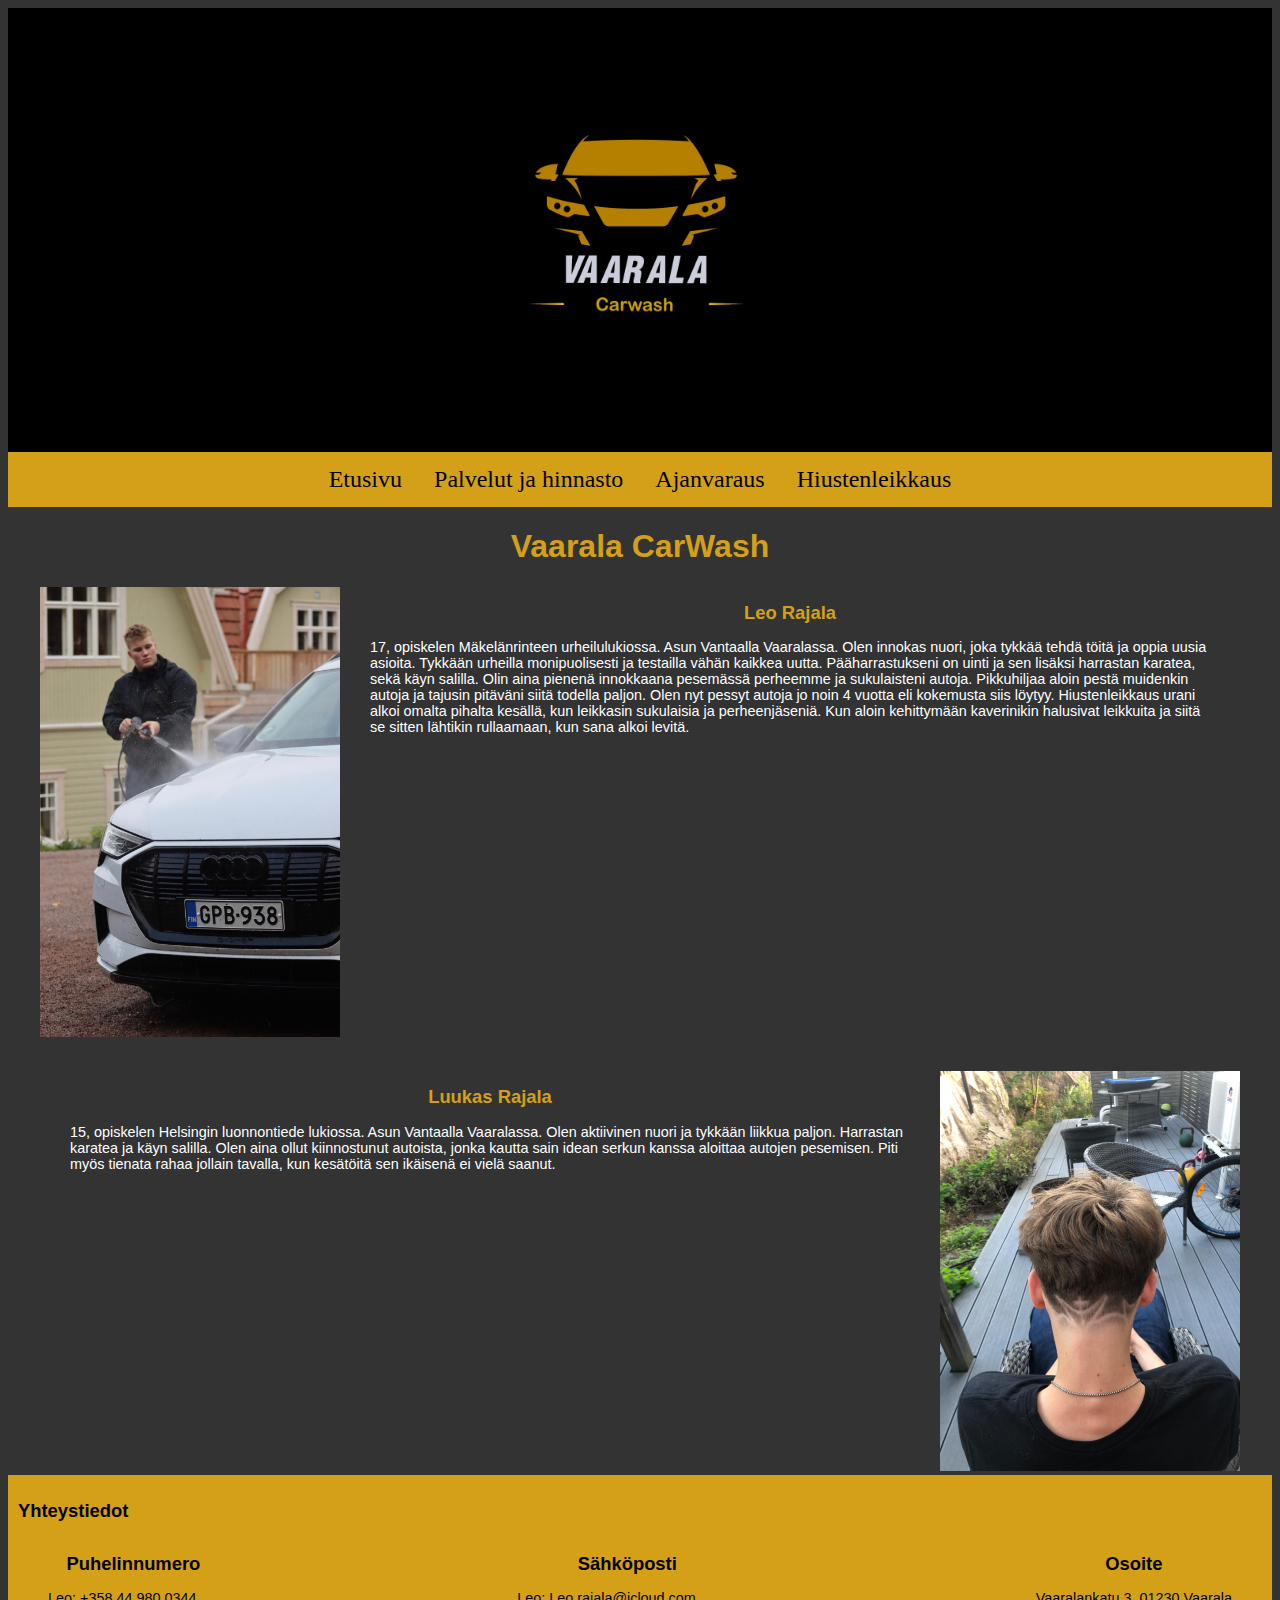
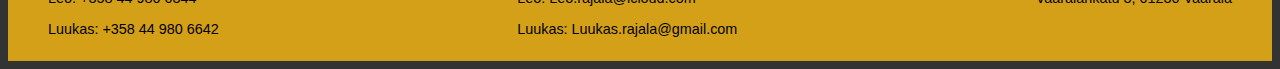
==== index.html @ edc4dbb0 "Major changes to site" ====
<!DOCTYPE html>
<html lang="fi">
    <head>
        <title>Vaarala CarWash</title>
        <link rel="icon" type="image/x-icon" href="Autopesu logo.jpg">
        <meta http-equiv="X-UA-Compatible" content="IE=edge">
        <meta name="viewport" content="width=device-width, initial-scale=1">
        <meta charset="UTF-8">
        <meta name="author" content="Eetu">
        <link href="tyyli.css" rel="stylesheet" type="text/css">
    </head>
    <body>
        <img src="autopesu_banner.png" alt="banner_filler" id="banner_filler">
            <img src="Autopesu logo.jpg" alt="banner_mobile" id="banner_mobile">
            <nav id="topbar"> <!-- Nav -->
                <a href="index.html">Etusivu</a>
                <a href="palvelut_ja_hinnasto.html">Palvelut ja hinnasto</a>
                <a href="ajanvaraus.html">Ajanvaraus</a>
                <a href="hiustenleikkaus.html">Hiustenleikkaus</a>
            </nav>
        <div class="main_container">
            <h1>Vaarala CarWash</h1><!-- sivulla o vain yksi H1 -->
            <!-- <h2>Alaotsikko 1</h2> -->
            <div class="flex_container">
                <div itemid="container1">
                    <img src="leo_filler.jpg" alt="leo_filler" id="leo_filler">
                </div>
                <div itemid="container2">
                    <h2>Leo Rajala</h2>
                    <p>17, opiskelen Mäkelänrinteen urheilulukiossa. Asun Vantaalla Vaaralassa. Olen innokas nuori, joka tykkää tehdä töitä ja oppia uusia asioita. Tykkään urheilla monipuolisesti ja testailla vähän kaikkea uutta. Pääharrastukseni on uinti ja sen lisäksi harrastan karatea, sekä käyn salilla. Olin aina pienenä innokkaana pesemässä perheemme ja sukulaisteni autoja. Pikkuhiljaa aloin pestä muidenkin autoja ja tajusin pitäväni siitä todella paljon. Olen nyt pessyt autoja jo noin 4 vuotta eli kokemusta siis löytyy. Hiustenleikkaus urani alkoi omalta pihalta kesällä, kun leikkasin sukulaisia ja perheenjäseniä. Kun aloin kehittymään kaverinikin halusivat leikkuita ja siitä se sitten lähtikin rullaamaan, kun sana alkoi levitä.</p>
                </div>
            </div>
            <div class="flex_container2">
                <div itemid="container3">
                    <h2>Luukas Rajala</h2>
                    <p>15, opiskelen Helsingin luonnontiede lukiossa. Asun Vantaalla Vaaralassa. Olen aktiivinen nuori ja tykkään liikkua paljon. Harrastan karatea ja käyn salilla. Olen aina ollut kiinnostunut autoista, jonka kautta sain idean serkun kanssa aloittaa autojen pesemisen. Piti myös tienata rahaa jollain tavalla, kun kesätöitä sen ikäisenä ei vielä saanut.</p>
                </div>
                <div itemid="container4">
                    <img src="luukas_filler.jpg" alt="luukas_filler" id="luukas_filler" width="400" height="600">
                </div>
            </div>
            <div class="flex_container3">
                <div itemid="container5">
                    <img src="luukas_filler.jpg" alt="luukas_filler" id="luukas_filler" width="400" height="600">
                </div>
            </div>
            <h2 id="mobile_luukas">Luukas Rajala</h2>
            <p id="mobile_luukas_p">15, opiskelen Helsingin luonnontiede lukiossa. Asun Vantaalla Vaaralassa. Olen aktiivinen nuori ja tykkään liikkua paljon. Harrastan karatea ja käyn salilla. Serkkuni kanssa tarvittiin rahaa, joten keksittiin, että aloitetaan autojen peseminen.</p>
        </div>
        <div id="bottom_bar">
            <h2>Yhteystiedot</h2>
            <div class="flex_container_yhteystiedot">
                <div itemid="puh_num">
                    <h2>Puhelinnumero</h2>
                    <p>Leo: +358 44 980 0344</p>
                    <p>Luukas: +358 44 980 6642</p>
                </div>
                <div itemid="s_posti">
                    <h2>Sähköposti</h2>
                    <p>Leo: Leo.rajala@icloud.com</p>
                    <p>Luukas: Luukas.rajala@gmail.com</p>
                </div>
                <div itemid="osoite">
                    <h2>Osoite</h2>
                    <p>Vaaralankatu 3, 01230 Vaarala</p>
                </div>
            </div>
        </div>
    </body>
</html>
---- tyyli.css ----
/*responsive element base*/
@media only screen and (max-width:420px)
{
    .flex_container3{display: flex;
        justify-content: space-between;
        text-align: center;
        p {
           text-align: left;
           padding-left: 30px;
           padding-right: 30px;
       }
    }

    .flex_container2{display: none;
        justify-content: space-between;
        text-align: center;
        p {
           text-align: left;
           padding-left: 30px;
           padding-right: 30px;
       }
    }

    .flex_container_yhteystiedot{display: flex;
        justify-content: space-evenly;
        flex-wrap: wrap;
        text-align: center;
        p {
           text-align: left;
           padding-left: 30px;
           padding-right: 30px;
       }

    }

    #mobile_luukas {display: block;}
    #mobile_luukas_p{display: block;}

    #banner_filler {
        display: none;
    }

    #banner_mobile {
        display: block;
        margin-left: auto;
        margin-right: auto;
        width: 100%;
        height: auto;
    }

    #topbar {
        text-align: center;
        overflow: hidden;
        background-color: #D4A017;
    }

    #leo_filler {
        width: 100%;
        height: auto;
    }

    #luukas_filler {
        width: 100%;
        height: auto;
    }

    .main_container {
        width: 100%;
        max-width: 1200px;
        margin: 0 auto;
        background-color: #333333;
    }
}

/*responsive element base*/
@media only screen and (min-width:421px)
{
    .flex_container{display: flex;
                    justify-content: space-between;
                    text-align: center;
                    p {
                        text-align: left;
                        padding-left: 30px;
                        padding-right: 30px;
                    }
                    padding-bottom: 30px;
    }

    .flex_container2{display: flex;
                     justify-content: space-between;
                     text-align: center;
                     p {
                        text-align: left;
                        padding-left: 30px;
                        padding-right: 30px;
                    }
    }

    .flex_container3{display: none;
                     justify-content: space-between;
                     text-align: center;
                     p {
                        text-align: left;
                        padding-left: 30px;
                        padding-right: 30px;
                    }
    }

    .flex_container_yhteystiedot{display: flex;
                                 justify-content: space-between;
                                 text-align: center;
                                 p {
                                    text-align: left;
                                    padding-left: 30px;
                                    padding-right: 30px;
                                }
    }

    #mobile_luukas {display: none;}
    #mobile_luukas_p{display: none;}

    #banner_filler {
        display: block;
        margin-left: auto;
        margin-right: auto;
        width: 100%;
        height: auto;
    }

    #banner_mobile {
        display: none;
    }

    #topbar {
        position: sticky;
        top: 0;
        text-align: center;
        overflow: hidden;
        background-color: #D4A017;
    }

    #leo_filler {
        width: 250px;
        height: auto;
    }

    #luukas_filler {
        width: 250px;
        height: auto;
    }

    .main_container {
        width: 100%;
        max-width: 1200px;
        margin: 0 auto;
        background-color: #333333;
    }
              
}
/*responsive element base*/
@media only screen and (min-width:1024px)
{

    .flex_container3{display: none;
        justify-content: space-between;
        text-align: center;
        p {
           text-align: left;
           padding-left: 30px;
           padding-right: 30px;
       }
    }
    .flex_container_yhteystiedot{display: flex;
        justify-content: space-between;
        text-align: center;
        p {
           text-align: left;
           padding-left: 30px;
           padding-right: 30px;
       }
    }

    #mobile_luukas {display: none;}
    #mobile_luukas_p{display: none;}

    #banner_filler {
        display: block;
        margin-left: auto;
        margin-right: auto;
        width: 100%;
        height: auto;
    }

    #banner_mobile {
        display: none;
    }

    #topbar {
        position: sticky;
        top: 0;
        text-align: center;
        overflow: hidden;
        background-color: #D4A017;
    }

    #leo_filler {
        width: 300px;
        height: auto;
    }

    #luukas_filler {
        width: 300px;
        height: auto;
    }

    .main_container {
        width: 100%;
        max-width: 1200px;
        margin: 0 auto;
        background-color: #333333;
    }

}

#topbar a {
    font-size: 1.5em;
    display: inline-block;
    color: rgb(0, 0, 0);
    padding: 14px;
    text-decoration: none;
}

#topbar a:hover {
    text-decoration: underline;
}

#bottom_bar {
    display: block;
    color: rgb(0, 0, 0);
    padding: 10px;
    text-decoration: none;
    background-color: #D4A017;
    overflow: hidden;
}

#bottom_bar h2{
    color: black;
}

#bottom_bar p {
    color: black;
}


body {
    background-color: #333333;
}


h1 {
    display: block;
    font-family: Verdana, Geneva, Tahoma, sans-serif;
    text-align: center;
    font-size: 2em;
    color: #D4A017;
}


a {
    color: #251010;
    font-size: 0.82em;
    display: block;
    text-align: center;
    color: #FFFFFF;
}

h2 {
    font-size: 1.15em;
    font-family: Verdana, Geneva, Tahoma, sans-serif;
    color: #D4A017;
}

h4 {
    font-size: 1em;
    font-family: Verdana, Geneva, Tahoma, sans-serif;
    color: #FFFFFF;
}

h6 {
    display: block;
    font-family: Verdana, Geneva, Tahoma, sans-serif;
    text-align: center;
    font-size: 2em;
    color: #FFFFFF;
}

li {
    font-size: 0.9em;
    font-family: Verdana, Geneva, Tahoma, sans-serif;
    color: #FFFFFF;
}

p {
    font-size: 0.9em;
    font-family: Verdana, Geneva, Tahoma, sans-serif;
    color: #FFFFFF;
}
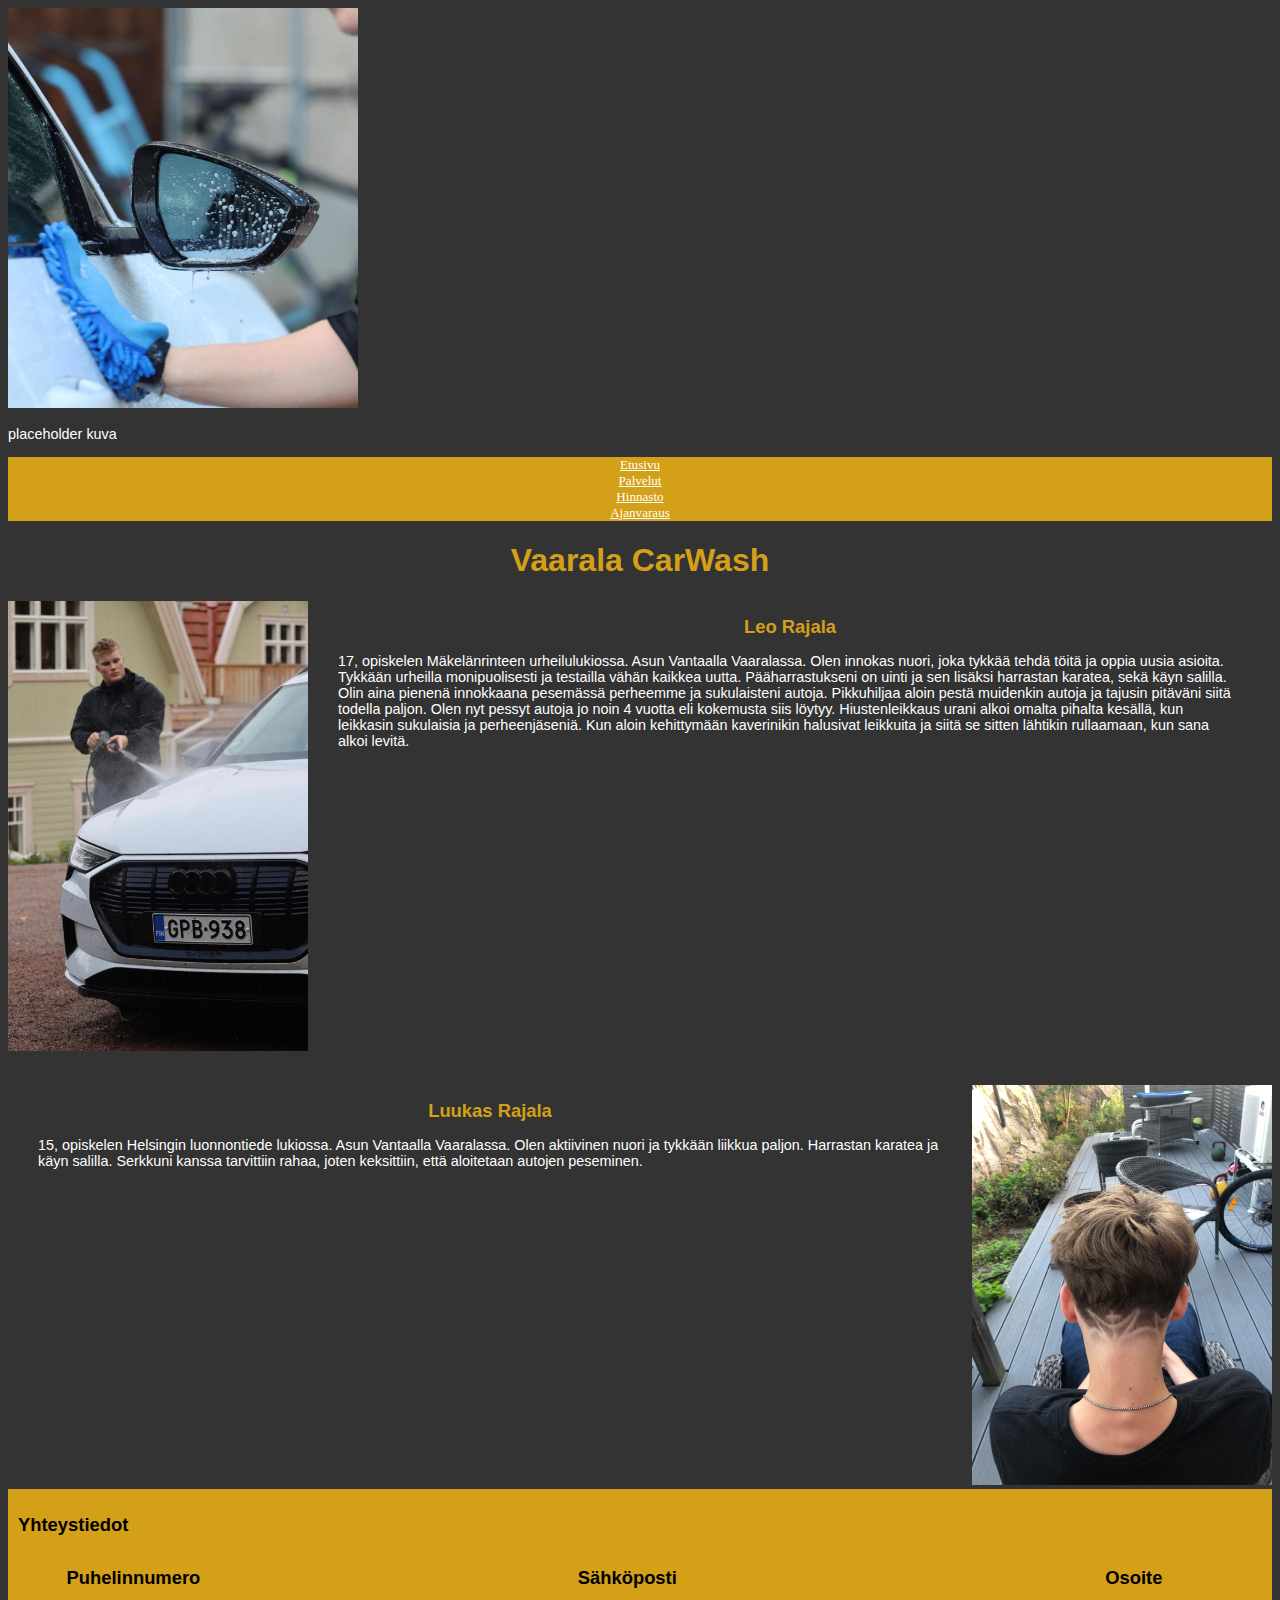
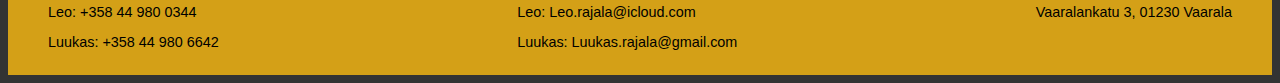
==== commit 4253616b: "Merge branch 'main' of https://github.com/Hellbee1/Hellbee1.github.io" ====
--- a/index.html
+++ b/index.html
@@ -10,43 +10,41 @@
         <link href="tyyli.css" rel="stylesheet" type="text/css">
     </head>
     <body>
-        <img src="autopesu_banner.png" alt="banner_filler" id="banner_filler">
-            <img src="Autopesu logo.jpg" alt="banner_mobile" id="banner_mobile">
-            <nav id="topbar"> <!-- Nav -->
-                <a href="index.html">Etusivu</a>
-                <a href="palvelut_ja_hinnasto.html">Palvelut ja hinnasto</a>
-                <a href="ajanvaraus.html">Ajanvaraus</a>
-                <a href="hiustenleikkaus.html">Hiustenleikkaus</a>
-            </nav>
-        <div class="main_container">
-            <h1>Vaarala CarWash</h1><!-- sivulla o vain yksi H1 -->
-            <!-- <h2>Alaotsikko 1</h2> -->
-            <div class="flex_container">
-                <div itemid="container1">
-                    <img src="leo_filler.jpg" alt="leo_filler" id="leo_filler">
-                </div>
-                <div itemid="container2">
-                    <h2>Leo Rajala</h2>
-                    <p>17, opiskelen Mäkelänrinteen urheilulukiossa. Asun Vantaalla Vaaralassa. Olen innokas nuori, joka tykkää tehdä töitä ja oppia uusia asioita. Tykkään urheilla monipuolisesti ja testailla vähän kaikkea uutta. Pääharrastukseni on uinti ja sen lisäksi harrastan karatea, sekä käyn salilla. Olin aina pienenä innokkaana pesemässä perheemme ja sukulaisteni autoja. Pikkuhiljaa aloin pestä muidenkin autoja ja tajusin pitäväni siitä todella paljon. Olen nyt pessyt autoja jo noin 4 vuotta eli kokemusta siis löytyy. Hiustenleikkaus urani alkoi omalta pihalta kesällä, kun leikkasin sukulaisia ja perheenjäseniä. Kun aloin kehittymään kaverinikin halusivat leikkuita ja siitä se sitten lähtikin rullaamaan, kun sana alkoi levitä.</p>
-                </div>
+        <img src="banner_filler.jpg" alt="banner_filler" id="banner_filler" width="350" height="400">
+        <p>placeholder kuva</p>
+        <div id="topbar"> <!-- Nav -->
+            <a href="index.html">Etusivu</a>
+            <a href="palvelut.html">Palvelut</a>
+            <a href="hinnasto.html">Hinnasto</a>
+            <a href="ajanvaraus.html">Ajanvaraus</a>
+        </div>
+        <h1>Vaarala CarWash</h1><!-- sivulla o vain yksi H1 -->
+        <!-- <h2>Alaotsikko 1</h2> -->
+        <div class="flex_container">
+            <div itemid="container1">
+                <img src="leo_filler.jpg" alt="leo_filler" id="leo_filler" width="400" height="600">
             </div>
-            <div class="flex_container2">
-                <div itemid="container3">
-                    <h2>Luukas Rajala</h2>
-                    <p>15, opiskelen Helsingin luonnontiede lukiossa. Asun Vantaalla Vaaralassa. Olen aktiivinen nuori ja tykkään liikkua paljon. Harrastan karatea ja käyn salilla. Olen aina ollut kiinnostunut autoista, jonka kautta sain idean serkun kanssa aloittaa autojen pesemisen. Piti myös tienata rahaa jollain tavalla, kun kesätöitä sen ikäisenä ei vielä saanut.</p>
-                </div>
-                <div itemid="container4">
-                    <img src="luukas_filler.jpg" alt="luukas_filler" id="luukas_filler" width="400" height="600">
-                </div>
+            <div itemid="container2">
+                <h2>Leo Rajala</h2>
+                <p>17, opiskelen Mäkelänrinteen urheilulukiossa. Asun Vantaalla Vaaralassa. Olen innokas nuori, joka tykkää tehdä töitä ja oppia uusia asioita. Tykkään urheilla monipuolisesti ja testailla vähän kaikkea uutta. Pääharrastukseni on uinti ja sen lisäksi harrastan karatea, sekä käyn salilla. Olin aina pienenä innokkaana pesemässä perheemme ja sukulaisteni autoja. Pikkuhiljaa aloin pestä muidenkin autoja ja tajusin pitäväni siitä todella paljon. Olen nyt pessyt autoja jo noin 4 vuotta eli kokemusta siis löytyy. Hiustenleikkaus urani alkoi omalta pihalta kesällä, kun leikkasin sukulaisia ja perheenjäseniä. Kun aloin kehittymään kaverinikin halusivat leikkuita ja siitä se sitten lähtikin rullaamaan, kun sana alkoi levitä.</p>
             </div>
-            <div class="flex_container3">
-                <div itemid="container5">
-                    <img src="luukas_filler.jpg" alt="luukas_filler" id="luukas_filler" width="400" height="600">
-                </div>
+        </div>
+        <div class="flex_container2">
+            <div itemid="container3">
+                <h2>Luukas Rajala</h2>
+                <p>15, opiskelen Helsingin luonnontiede lukiossa. Asun Vantaalla Vaaralassa. Olen aktiivinen nuori ja tykkään liikkua paljon. Harrastan karatea ja käyn salilla. Serkkuni kanssa tarvittiin rahaa, joten keksittiin, että aloitetaan autojen peseminen.</p>
             </div>
-            <h2 id="mobile_luukas">Luukas Rajala</h2>
-            <p id="mobile_luukas_p">15, opiskelen Helsingin luonnontiede lukiossa. Asun Vantaalla Vaaralassa. Olen aktiivinen nuori ja tykkään liikkua paljon. Harrastan karatea ja käyn salilla. Serkkuni kanssa tarvittiin rahaa, joten keksittiin, että aloitetaan autojen peseminen.</p>
+            <div itemid="container4">
+                <img src="luukas_filler.jpg" alt="luukas_filler" id="luukas_filler" width="400" height="600">
+            </div>
         </div>
+        <div class="flex_container3">
+            <div itemid="container5">
+                <img src="luukas_filler.jpg" alt="luukas_filler" id="luukas_filler" width="400" height="600">
+            </div>
+        </div>
+        <h2 id="mobile_luukas">Luukas Rajala</h2>
+        <p id="mobile_luukas_p">15, opiskelen Helsingin luonnontiede lukiossa. Asun Vantaalla Vaaralassa. Olen aktiivinen nuori ja tykkään liikkua paljon. Harrastan karatea ja käyn salilla. Serkkuni kanssa tarvittiin rahaa, joten keksittiin, että aloitetaan autojen peseminen.</p>
         <div id="bottom_bar">
             <h2>Yhteystiedot</h2>
             <div class="flex_container_yhteystiedot">
--- a/tyyli.css
+++ b/tyyli.css
@@ -3,73 +3,40 @@
 {
     .flex_container3{display: flex;
         justify-content: space-between;
+        text-align: center;
+    }
+
+    .flex_container3 p{
+        text-align: left;
+        padding-left: 30px;
+        padding-right: 30px; 
+    }
+
+    .flex_container2{display: none;
+        justify-content: space-between;
+        text-align: center;
+    }
+
+    .flex_container2 p{
+        text-align: left;
+        padding-left: 30px;
+        padding-right: 30px;
+    }
+
+    .flex_container_yhteystiedot{display: flex;
+        justify-content: space-evenly;
+        flex-wrap: wrap;
         text-align: center;
         p {
            text-align: left;
            padding-left: 30px;
            padding-right: 30px;
        }
-    }
-
-    .flex_container2{display: none;
-        justify-content: space-between;
-        text-align: center;
-        p {
-           text-align: left;
-           padding-left: 30px;
-           padding-right: 30px;
-       }
-    }
-
-    .flex_container_yhteystiedot{display: flex;
-        justify-content: space-evenly;
-        flex-wrap: wrap;
-        text-align: center;
-        p {
-           text-align: left;
-           padding-left: 30px;
-           padding-right: 30px;
-       }
-
-    }
+
+}
 
     #mobile_luukas {display: block;}
     #mobile_luukas_p{display: block;}
-
-    #banner_filler {
-        display: none;
-    }
-
-    #banner_mobile {
-        display: block;
-        margin-left: auto;
-        margin-right: auto;
-        width: 100%;
-        height: auto;
-    }
-
-    #topbar {
-        text-align: center;
-        overflow: hidden;
-        background-color: #D4A017;
-    }
-
-    #leo_filler {
-        width: 100%;
-        height: auto;
-    }
-
-    #luukas_filler {
-        width: 100%;
-        height: auto;
-    }
-
-    .main_container {
-        width: 100%;
-        max-width: 1200px;
-        margin: 0 auto;
-        background-color: #333333;
-    }
 }
 
 /*responsive element base*/
@@ -78,83 +45,51 @@
     .flex_container{display: flex;
                     justify-content: space-between;
                     text-align: center;
-                    p {
-                        text-align: left;
-                        padding-left: 30px;
-                        padding-right: 30px;
-                    }
                     padding-bottom: 30px;
+    }
+
+    .flex_container p{
+        text-align: left;
+        padding-left: 30px;
+        padding-right: 30px;
     }
 
     .flex_container2{display: flex;
                      justify-content: space-between;
                      text-align: center;
-                     p {
-                        text-align: left;
-                        padding-left: 30px;
-                        padding-right: 30px;
-                    }
+    }
+
+    .flex_container2 p{
+        text-align: left;
+        padding-left: 30px;
+        padding-right: 30px;
     }
 
     .flex_container3{display: none;
                      justify-content: space-between;
                      text-align: center;
-                     p {
-                        text-align: left;
-                        padding-left: 30px;
-                        padding-right: 30px;
-                    }
+    }
+
+    .flex_container3{
+        text-align: left;
+        padding-left: 30px;
+        padding-right: 30px;
     }
 
     .flex_container_yhteystiedot{display: flex;
                                  justify-content: space-between;
                                  text-align: center;
-                                 p {
-                                    text-align: left;
-                                    padding-left: 30px;
-                                    padding-right: 30px;
-                                }
+                        
+    }
+
+    .flex_container_yhteystiedot p{
+        text-align: left;
+        padding-left: 30px;
+        padding-right: 30px;
     }
 
     #mobile_luukas {display: none;}
     #mobile_luukas_p{display: none;}
-
-    #banner_filler {
-        display: block;
-        margin-left: auto;
-        margin-right: auto;
-        width: 100%;
-        height: auto;
-    }
-
-    #banner_mobile {
-        display: none;
-    }
-
-    #topbar {
-        position: sticky;
-        top: 0;
-        text-align: center;
-        overflow: hidden;
-        background-color: #D4A017;
-    }
-
-    #leo_filler {
-        width: 250px;
-        height: auto;
-    }
-
-    #luukas_filler {
-        width: 250px;
-        height: auto;
-    }
-
-    .main_container {
-        width: 100%;
-        max-width: 1200px;
-        margin: 0 auto;
-        background-color: #333333;
-    }
               
 }
 /*responsive element base*/
@@ -164,36 +99,28 @@
     .flex_container3{display: none;
         justify-content: space-between;
         text-align: center;
-        p {
-           text-align: left;
-           padding-left: 30px;
-           padding-right: 30px;
-       }
-    }
+    }
+
+    .flex_container3{
+        text-align: left;
+        padding-left: 30px;
+        padding-right: 30px;
+    }
+
     .flex_container_yhteystiedot{display: flex;
         justify-content: space-between;
         text-align: center;
-        p {
-           text-align: left;
-           padding-left: 30px;
-           padding-right: 30px;
-       }
+    }
+
+    .flex_container_yhteystiedot p{
+        text-align: left;
+        padding-left: 30px;
+        padding-right: 30px;
     }
 
     #mobile_luukas {display: none;}
     #mobile_luukas_p{display: none;}
-
-    #banner_filler {
-        display: block;
-        margin-left: auto;
-        margin-right: auto;
-        width: 100%;
-        height: auto;
-    }
-
-    #banner_mobile {
-        display: none;
-    }
+}
 
     #topbar {
         position: sticky;
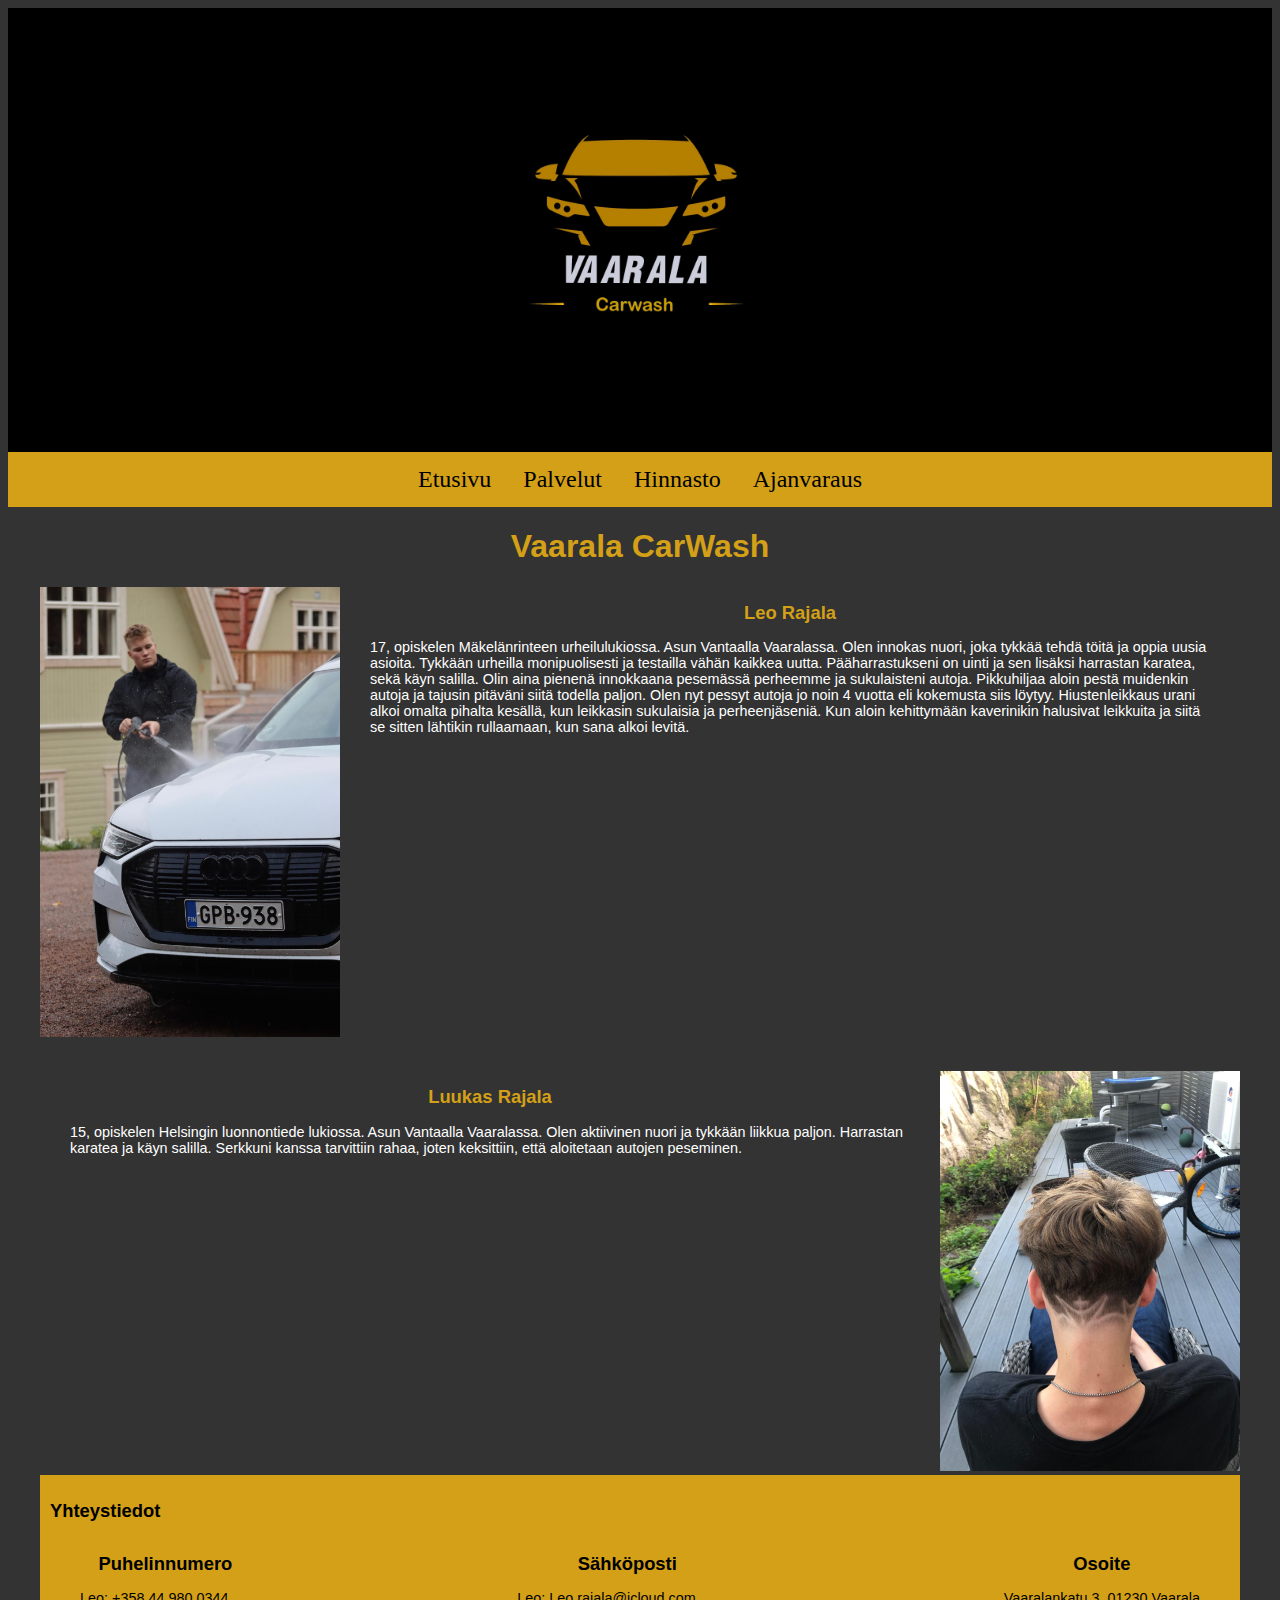
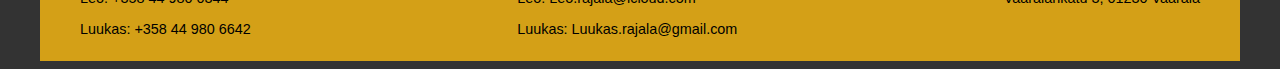
==== commit 1f5e464f: "styling changes" ====
--- a/index.html
+++ b/index.html
@@ -2,7 +2,6 @@
 <html lang="fi">
     <head>
         <title>Vaarala CarWash</title>
-        <link rel="icon" type="image/x-icon" href="Autopesu logo.jpg">
         <meta http-equiv="X-UA-Compatible" content="IE=edge">
         <meta name="viewport" content="width=device-width, initial-scale=1">
         <meta charset="UTF-8">
@@ -10,57 +9,59 @@
         <link href="tyyli.css" rel="stylesheet" type="text/css">
     </head>
     <body>
-        <img src="banner_filler.jpg" alt="banner_filler" id="banner_filler" width="350" height="400">
-        <p>placeholder kuva</p>
-        <div id="topbar"> <!-- Nav -->
+        <img src="autopesu_banner.png" alt="banner_filler" id="banner_filler">
+        <img src="Autopesu logo.jpg" alt="banner_mobile" id="banner_mobile">
+        <nav id="topbar"> <!-- Nav -->
             <a href="index.html">Etusivu</a>
             <a href="palvelut.html">Palvelut</a>
             <a href="hinnasto.html">Hinnasto</a>
             <a href="ajanvaraus.html">Ajanvaraus</a>
-        </div>
-        <h1>Vaarala CarWash</h1><!-- sivulla o vain yksi H1 -->
-        <!-- <h2>Alaotsikko 1</h2> -->
-        <div class="flex_container">
-            <div itemid="container1">
-                <img src="leo_filler.jpg" alt="leo_filler" id="leo_filler" width="400" height="600">
+        </nav>
+        <div class="main_container">
+            <h1>Vaarala CarWash</h1><!-- sivulla o vain yksi H1 -->
+            <!-- <h2>Alaotsikko 1</h2> -->
+            <div class="flex_container">
+                <div itemid="container1">
+                    <img src="leo_filler.jpg" alt="leo_filler" id="leo_filler" width="400" height="600">
+                </div>
+                <div itemid="container2">
+                    <h2>Leo Rajala</h2>
+                    <p>17, opiskelen Mäkelänrinteen urheilulukiossa. Asun Vantaalla Vaaralassa. Olen innokas nuori, joka tykkää tehdä töitä ja oppia uusia asioita. Tykkään urheilla monipuolisesti ja testailla vähän kaikkea uutta. Pääharrastukseni on uinti ja sen lisäksi harrastan karatea, sekä käyn salilla. Olin aina pienenä innokkaana pesemässä perheemme ja sukulaisteni autoja. Pikkuhiljaa aloin pestä muidenkin autoja ja tajusin pitäväni siitä todella paljon. Olen nyt pessyt autoja jo noin 4 vuotta eli kokemusta siis löytyy. Hiustenleikkaus urani alkoi omalta pihalta kesällä, kun leikkasin sukulaisia ja perheenjäseniä. Kun aloin kehittymään kaverinikin halusivat leikkuita ja siitä se sitten lähtikin rullaamaan, kun sana alkoi levitä.</p>
+                </div>
             </div>
-            <div itemid="container2">
-                <h2>Leo Rajala</h2>
-                <p>17, opiskelen Mäkelänrinteen urheilulukiossa. Asun Vantaalla Vaaralassa. Olen innokas nuori, joka tykkää tehdä töitä ja oppia uusia asioita. Tykkään urheilla monipuolisesti ja testailla vähän kaikkea uutta. Pääharrastukseni on uinti ja sen lisäksi harrastan karatea, sekä käyn salilla. Olin aina pienenä innokkaana pesemässä perheemme ja sukulaisteni autoja. Pikkuhiljaa aloin pestä muidenkin autoja ja tajusin pitäväni siitä todella paljon. Olen nyt pessyt autoja jo noin 4 vuotta eli kokemusta siis löytyy. Hiustenleikkaus urani alkoi omalta pihalta kesällä, kun leikkasin sukulaisia ja perheenjäseniä. Kun aloin kehittymään kaverinikin halusivat leikkuita ja siitä se sitten lähtikin rullaamaan, kun sana alkoi levitä.</p>
+            <div class="flex_container2">
+                <div itemid="container3">
+                    <h2>Luukas Rajala</h2>
+                    <p>15, opiskelen Helsingin luonnontiede lukiossa. Asun Vantaalla Vaaralassa. Olen aktiivinen nuori ja tykkään liikkua paljon. Harrastan karatea ja käyn salilla. Serkkuni kanssa tarvittiin rahaa, joten keksittiin, että aloitetaan autojen peseminen.</p>
+                </div>
+                <div itemid="container4">
+                    <img src="luukas_filler.jpg" alt="luukas_filler" id="luukas_filler" width="400" height="600">
+                </div>
             </div>
-        </div>
-        <div class="flex_container2">
-            <div itemid="container3">
-                <h2>Luukas Rajala</h2>
-                <p>15, opiskelen Helsingin luonnontiede lukiossa. Asun Vantaalla Vaaralassa. Olen aktiivinen nuori ja tykkään liikkua paljon. Harrastan karatea ja käyn salilla. Serkkuni kanssa tarvittiin rahaa, joten keksittiin, että aloitetaan autojen peseminen.</p>
+            <div class="flex_container3">
+                <div itemid="container5">
+                    <img src="luukas_filler.jpg" alt="luukas_filler" id="luukas_filler" width="400" height="600">
+                </div>
             </div>
-            <div itemid="container4">
-                <img src="luukas_filler.jpg" alt="luukas_filler" id="luukas_filler" width="400" height="600">
-            </div>
-        </div>
-        <div class="flex_container3">
-            <div itemid="container5">
-                <img src="luukas_filler.jpg" alt="luukas_filler" id="luukas_filler" width="400" height="600">
-            </div>
-        </div>
-        <h2 id="mobile_luukas">Luukas Rajala</h2>
-        <p id="mobile_luukas_p">15, opiskelen Helsingin luonnontiede lukiossa. Asun Vantaalla Vaaralassa. Olen aktiivinen nuori ja tykkään liikkua paljon. Harrastan karatea ja käyn salilla. Serkkuni kanssa tarvittiin rahaa, joten keksittiin, että aloitetaan autojen peseminen.</p>
-        <div id="bottom_bar">
-            <h2>Yhteystiedot</h2>
-            <div class="flex_container_yhteystiedot">
-                <div itemid="puh_num">
-                    <h2>Puhelinnumero</h2>
-                    <p>Leo: +358 44 980 0344</p>
-                    <p>Luukas: +358 44 980 6642</p>
-                </div>
-                <div itemid="s_posti">
-                    <h2>Sähköposti</h2>
-                    <p>Leo: Leo.rajala@icloud.com</p>
-                    <p>Luukas: Luukas.rajala@gmail.com</p>
-                </div>
-                <div itemid="osoite">
-                    <h2>Osoite</h2>
-                    <p>Vaaralankatu 3, 01230 Vaarala</p>
+            <h2 id="mobile_luukas">Luukas Rajala</h2>
+            <p id="mobile_luukas_p">15, opiskelen Helsingin luonnontiede lukiossa. Asun Vantaalla Vaaralassa. Olen aktiivinen nuori ja tykkään liikkua paljon. Harrastan karatea ja käyn salilla. Serkkuni kanssa tarvittiin rahaa, joten keksittiin, että aloitetaan autojen peseminen.</p>
+            <div id="bottom_bar">
+                <h2>Yhteystiedot</h2>
+                <div class="flex_container_yhteystiedot">
+                    <div itemid="puh_num">
+                        <h2>Puhelinnumero</h2>
+                        <p>Leo: +358 44 980 0344</p>
+                        <p>Luukas: +358 44 980 6642</p>
+                    </div>
+                    <div itemid="s_posti">
+                        <h2>Sähköposti</h2>
+                        <p>Leo: Leo.rajala@icloud.com</p>
+                        <p>Luukas: Luukas.rajala@gmail.com</p>
+                    </div>
+                    <div itemid="osoite">
+                        <h2>Osoite</h2>
+                        <p>Vaaralankatu 3, 01230 Vaarala</p>
+                    </div>
                 </div>
             </div>
         </div>
--- a/tyyli.css
+++ b/tyyli.css
@@ -37,6 +37,43 @@
 
     #mobile_luukas {display: block;}
     #mobile_luukas_p{display: block;}
+
+    #topbar {
+        position: sticky;
+        top: 0;
+        text-align: center;
+        overflow: hidden;
+        background-color: #D4A017;
+    }
+
+    #banner_filler{
+        width: 100%;
+        height: auto;
+        display: none;
+    }
+
+    #banner_mobile{
+        width: 100%;
+        height: auto;
+        display: block;
+    }
+
+    #leo_filler {
+        width: 300px;
+        height: auto;
+    }
+
+    #luukas_filler {
+        width: 300px;
+        height: auto;
+    }
+
+    .main_container {
+        width: 100%;
+        max-width: 1200px;
+        margin: 0 auto;
+        background-color: #333333;
+    }
 }
 
 /*responsive element base*/
@@ -90,8 +127,45 @@
 
     #mobile_luukas {display: none;}
     #mobile_luukas_p{display: none;}
+
+    #topbar {
+        position: sticky;
+        top: 0;
+        text-align: center;
+        overflow: hidden;
+        background-color: #D4A017;
+    }
+
+    #banner_filler{
+        width: 100%;
+        height: auto;
+        display: block;
+    }
+
+    #banner_mobile{
+        width: 100%;
+        height: auto;
+        display: none;
+    }
+
+    #leo_filler {
+        width: 300px;
+        height: auto;
+    }
+
+    #luukas_filler {
+        width: 300px;
+        height: auto;
+    }
+
+    .main_container {
+        width: 100%;
+        max-width: 1200px;
+        margin: 0 auto;
+        background-color: #333333;
+    }
+}
               
-}
 /*responsive element base*/
 @media only screen and (min-width:1024px)
 {
@@ -120,7 +194,7 @@
 
     #mobile_luukas {display: none;}
     #mobile_luukas_p{display: none;}
-}
+
 
     #topbar {
         position: sticky;
@@ -128,6 +202,18 @@
         text-align: center;
         overflow: hidden;
         background-color: #D4A017;
+    }
+
+    #banner_filler{
+        width: 100%;
+        height: auto;
+        display: block;
+    }
+
+    #banner_mobile{
+        width: 100%;
+        height: auto;
+        display: none;
     }
 
     #leo_filler {
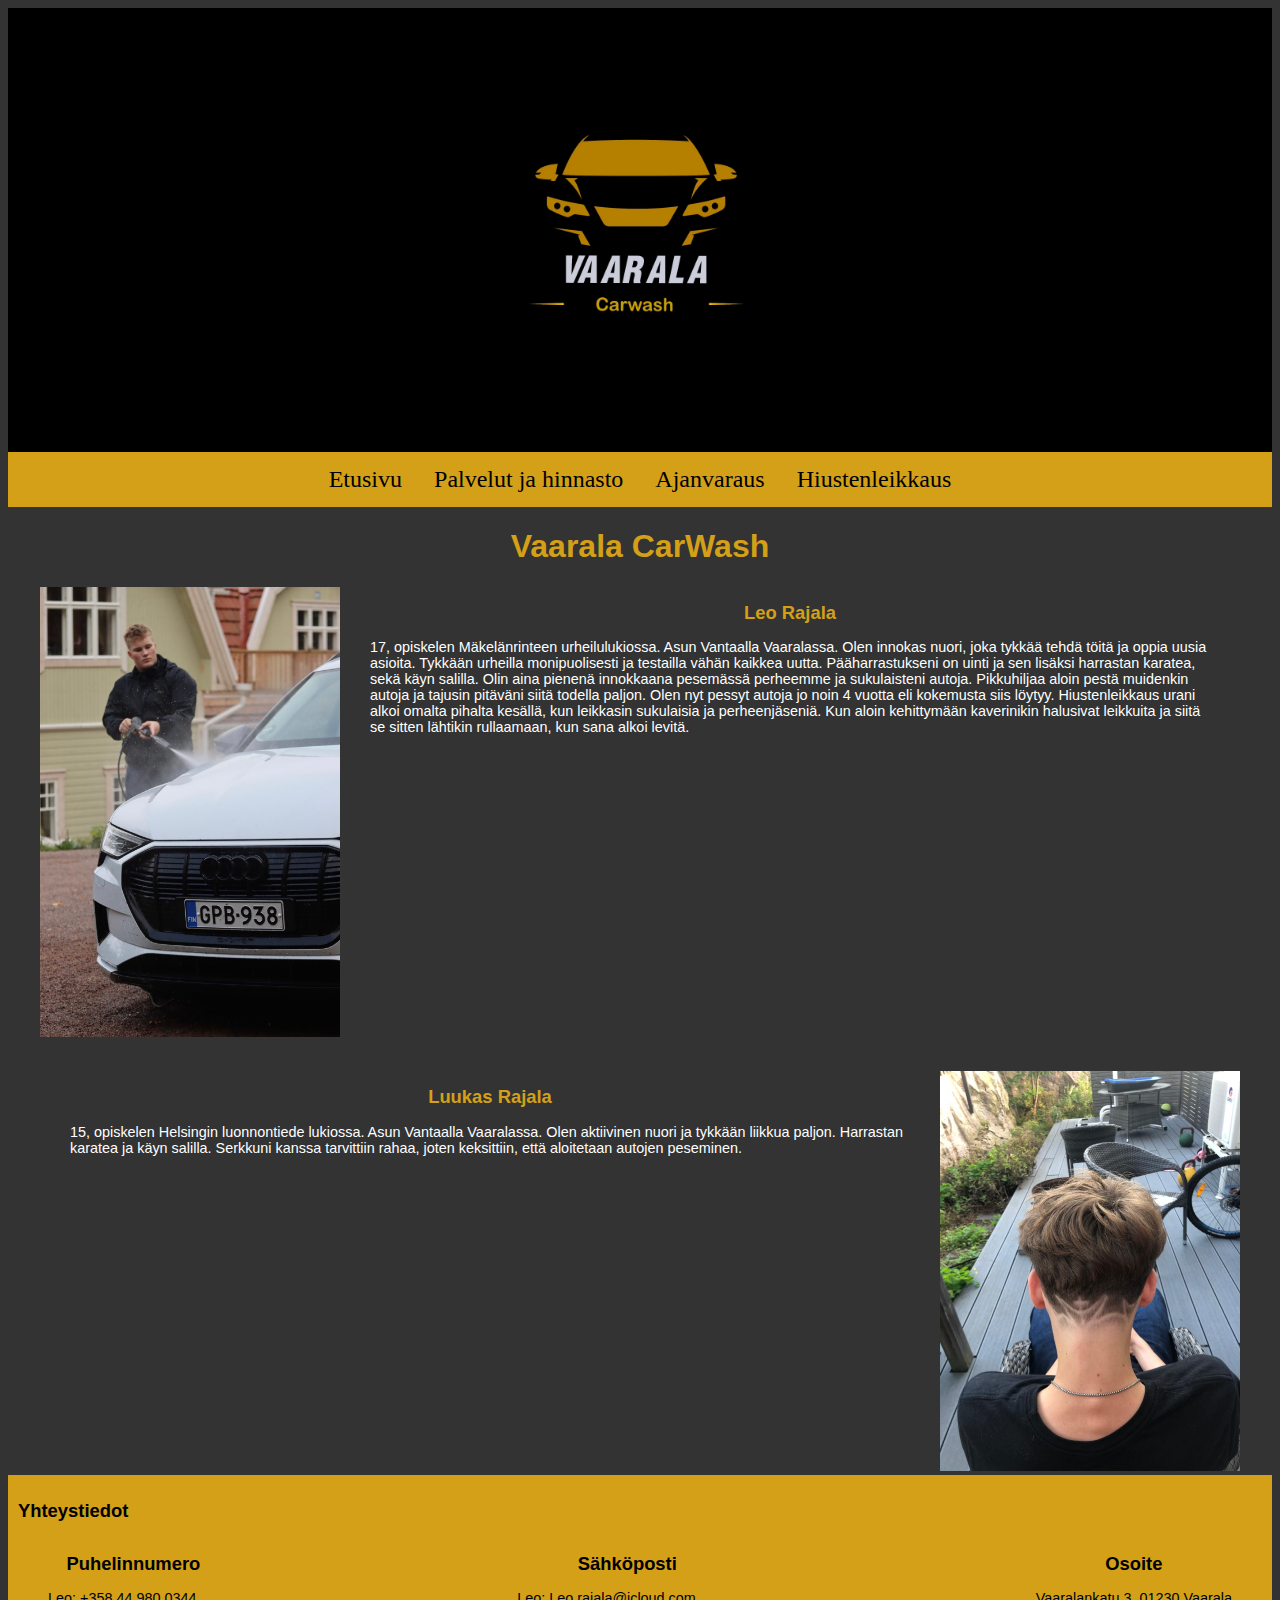
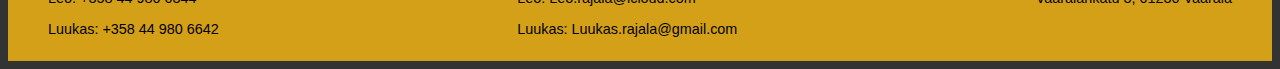
==== commit 07dbe80e: "more styling changes" ====
--- a/index.html
+++ b/index.html
@@ -13,9 +13,9 @@
         <img src="Autopesu logo.jpg" alt="banner_mobile" id="banner_mobile">
         <nav id="topbar"> <!-- Nav -->
             <a href="index.html">Etusivu</a>
-            <a href="palvelut.html">Palvelut</a>
-            <a href="hinnasto.html">Hinnasto</a>
+            <a href="palvelut_ja_hinnasto.html">Palvelut ja hinnasto</a>
             <a href="ajanvaraus.html">Ajanvaraus</a>
+            <a href="hiustenleikkaus.html">Hiustenleikkaus</a>
         </nav>
         <div class="main_container">
             <h1>Vaarala CarWash</h1><!-- sivulla o vain yksi H1 -->
@@ -45,23 +45,23 @@
             </div>
             <h2 id="mobile_luukas">Luukas Rajala</h2>
             <p id="mobile_luukas_p">15, opiskelen Helsingin luonnontiede lukiossa. Asun Vantaalla Vaaralassa. Olen aktiivinen nuori ja tykkään liikkua paljon. Harrastan karatea ja käyn salilla. Serkkuni kanssa tarvittiin rahaa, joten keksittiin, että aloitetaan autojen peseminen.</p>
-            <div id="bottom_bar">
-                <h2>Yhteystiedot</h2>
-                <div class="flex_container_yhteystiedot">
-                    <div itemid="puh_num">
-                        <h2>Puhelinnumero</h2>
-                        <p>Leo: +358 44 980 0344</p>
-                        <p>Luukas: +358 44 980 6642</p>
-                    </div>
-                    <div itemid="s_posti">
-                        <h2>Sähköposti</h2>
-                        <p>Leo: Leo.rajala@icloud.com</p>
-                        <p>Luukas: Luukas.rajala@gmail.com</p>
-                    </div>
-                    <div itemid="osoite">
-                        <h2>Osoite</h2>
-                        <p>Vaaralankatu 3, 01230 Vaarala</p>
-                    </div>
+        </div>
+        <div id="bottom_bar">
+            <h2>Yhteystiedot</h2>
+            <div class="flex_container_yhteystiedot">
+                <div itemid="puh_num">
+                    <h2>Puhelinnumero</h2>
+                    <p>Leo: +358 44 980 0344</p>
+                    <p>Luukas: +358 44 980 6642</p>
+                </div>
+                <div itemid="s_posti">
+                    <h2>Sähköposti</h2>
+                    <p>Leo: Leo.rajala@icloud.com</p>
+                    <p>Luukas: Luukas.rajala@gmail.com</p>
+                </div>
+                <div itemid="osoite">
+                    <h2>Osoite</h2>
+                    <p>Vaaralankatu 3, 01230 Vaarala</p>
                 </div>
             </div>
         </div>
